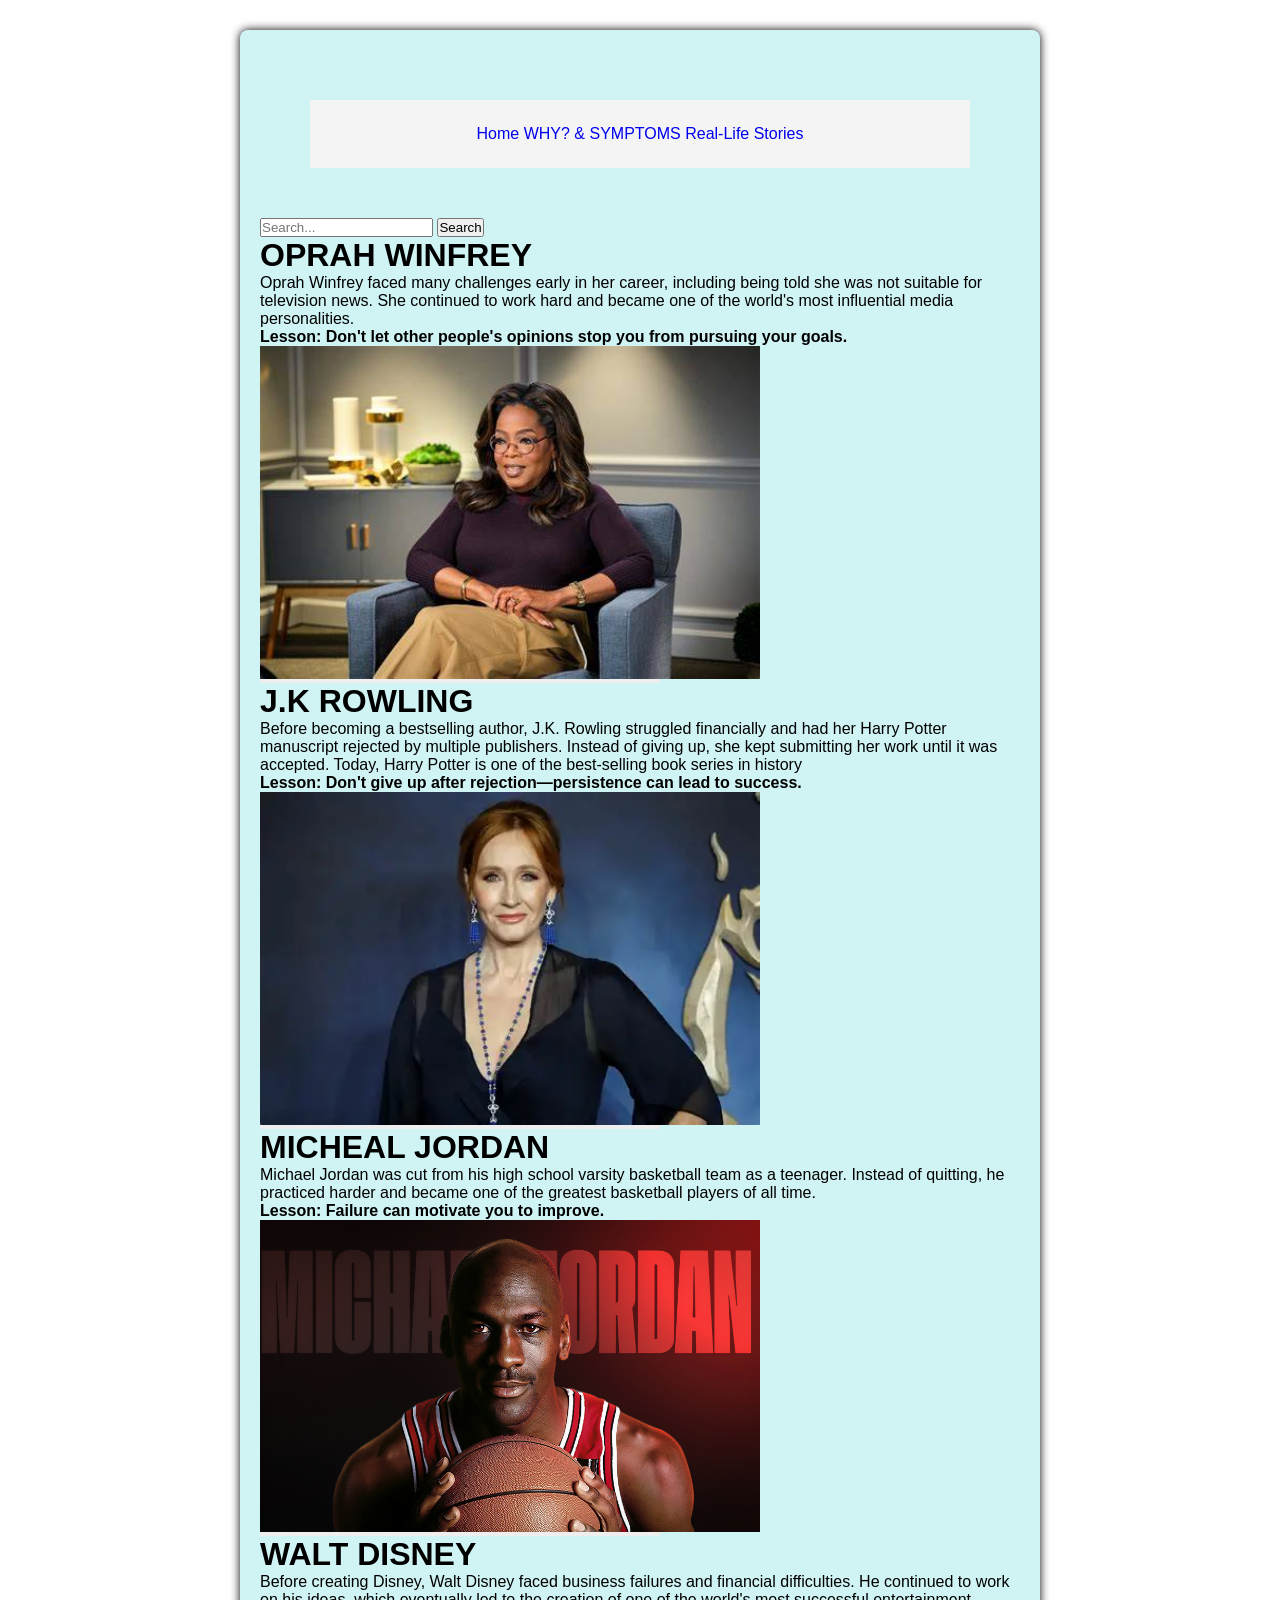
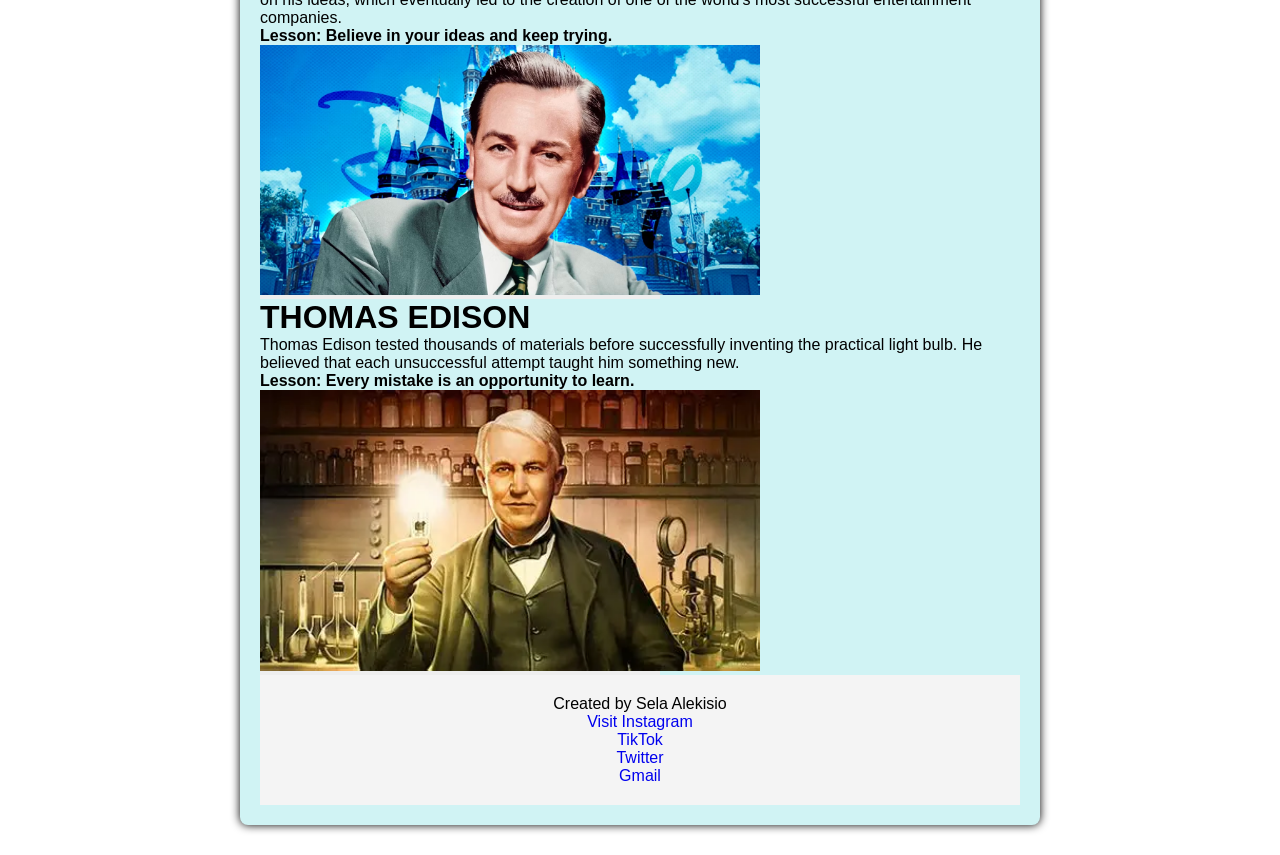
==== page 2.html @ e528e304 "also changes for my navbar" ====
<!DOCTYPE html>
<html lang="en">
<head>
    <meta charset="UTF-8">
    <meta name="viewport" content="width=device-width, initial-scale=1.0">
    <title>Real-Life Stories</title>
    <link rel="stylesheet" href="page 2.css">

    </head> 
    <body>
    <div class="container">
        <div class="navbar">
            <ul>
            <a href="index.html">Home</a>
            <a href="page1.html">WHY? & SYMPTOMS</a>
            <a href="#">Real-Life Stories</a>
                
              
            </ul>

             <style> 
                *{
                    margin: 0;
                    padding: 0;
                    box-sizing: border-box;
                }

                .container ul li {
                    display: inline;
                    padding: 20px;

                }
                ul {
                    text-align: center;
                    background-color:#f4f4f4
                }

                ul::after {
                    background-color: #f4f4f4
                }

                a {
                    text-decoration: none;
                }
            </style>

        </div>

            <div class="search-bar">
                <input type="text" placeholder="Search...">
                <button type="submit">Search</button>
            </div>

            <div class ="text1">
                <h1> OPRAH WINFREY </h1>
                <p> Oprah Winfrey faced many challenges early in her career, including being told she was not suitable for television news. She continued to work hard and became one of the world's most influential media personalities. </p>
                <b>Lesson: Don't let other people's opinions stop you from pursuing your goals.</b>
            </div>


            <div class="image1">
                <img src="images/Oprah Winfrey.jpg" alt="Image of OPRAH" width="500px">
            </div>

            <div class="text2">
                <h1> J.K ROWLING </h1>
                <p>Before becoming a bestselling author, J.K. Rowling struggled financially and had her Harry Potter manuscript rejected by multiple publishers. Instead of giving up, she kept submitting her work until it was accepted. Today, Harry Potter is one of the best-selling book series in history</p>
                <b>Lesson: Don't give up after rejection—persistence can lead to success. </b>
            </div>

            <div class="image2">
                <img src="images/J.K Rowling.jpg" alt="Image of J.K" width="500px"></div>

            <div class="text3">
                <h1> MICHEAL JORDAN </h1>
                <p> Michael Jordan was cut from his high school varsity basketball team as a teenager. Instead of quitting, he practiced harder and became one of the greatest basketball players of all time. </p>
                <b> Lesson: Failure can motivate you to improve. </b>
                </div>

            <div class="image3">
                <img src="images/Micheal Jordan.jpg" alt="Image of Micheal" width="500px">
            </div>

            <div class="text4">
               <h1>WALT DISNEY</h1>
               <p>Before creating Disney, Walt Disney faced business failures and financial difficulties. He continued to work on his ideas, which eventually led to the creation of one of the world's most successful entertainment companies.</p>
               <b>Lesson: Believe in your ideas and keep trying.</b>
            </div>

            <div class="image4">
                <img src="images/Walt Disney.jpg" alt="Image of Walt" width="500px">
            </div>
            
            <div class="text5">
                <h1> THOMAS EDISON </h1>
                <p>Thomas Edison tested thousands of materials before successfully inventing the practical light bulb. He believed that each unsuccessful attempt taught him something new.</p>
                <b>Lesson: Every mistake is an opportunity to learn. </b>
            </div>

            <div class="image5">
                <img src="images/Thomas Edison.jpg" alt="Image of Thomas" width="500px">
            </div>


        <div class="footer">
            <p> Created by Sela Alekisio </p>

            <p><a href="https://www.instagram.com/sela.alekisio/">Visit Instagram</a></p>

            <p><a href="https://www.tiktok.com/sela.alekisio/"> TikTok</a></p>

            <p><a href="https://www.twitter.com/sela.alekisio/"> Twitter</a></p>

            <p><a href="https://www.gmail.com/sela.alekisio/"> Gmail </a></p>

            

        </div>
        </div>
---- page 2.css ----
body {
    background-color:EAF4F4;
    font-family: Arial, sans-serif;
    margin: 0;
    padding: 30px;
}

.container {
    max-width: 800px;
    margin: 0 auto;
    background-color:#D0F3F4;
    padding: 20px;
    border-radius: 8px;
    box-shadow: 0 0 10px ;
    grid-template-columns: 2fr 1fr;
    grid-template-rows: auto;
    grid-template-areas: 
        "navbar navbar"
        "image1 text1"
        "image2 text2"
        "image3 text3"
        "image4 text4"
        "image5 text5"
        "footer footer";

}

.navbar {
    grid-area: navbar;
    background-color: #f4f4f4;
    margin: 50px;
    padding: 25px;
    align-items: center;
}

ul {
  list-style-type: none;
  margin: 0;
  padding: 0;
  overflow: hidden;
  background-color: #eee;
}



.image1{
    grid-area: image1;
    background-color: #eee;
    max-width: 400px;
    width: 100%;
    object-fit: contain;
    vertical-align: middle;

}

.text1{
    grid-area: text1;
    flex: 1;

}

.image2{
    grid-area: image2;
    background-color: #eee;
    max-width: 400px;
    width: 100%;
    object-fit: contain;
    vertical-align: middle;
}

.text2{
    grid-area: text2;
}

.image3{
    grid-area: image3;
    background-color: #eee;
    max-width: 400px;
    width: 100%;
    object-fit: contain;
}

.text3{
    grid-area: text3;
}

.image4{
    grid-area: image4;
    background-color: #eee;
    max-width: 400px;
    width: 100%;
    object-fit: contain;
}

.text4 {
    grid-area: text4;
}

.image5 {
    grid-area: image5;
    background-color: #eee;
    max-width: 400px;
    width: 100%;
    object-fit: contain;
}


.footer {
    grid-area: footer;
    background-color: #f4f4f4;
    color: black;
    padding: 20px;
    text-align: center;
}
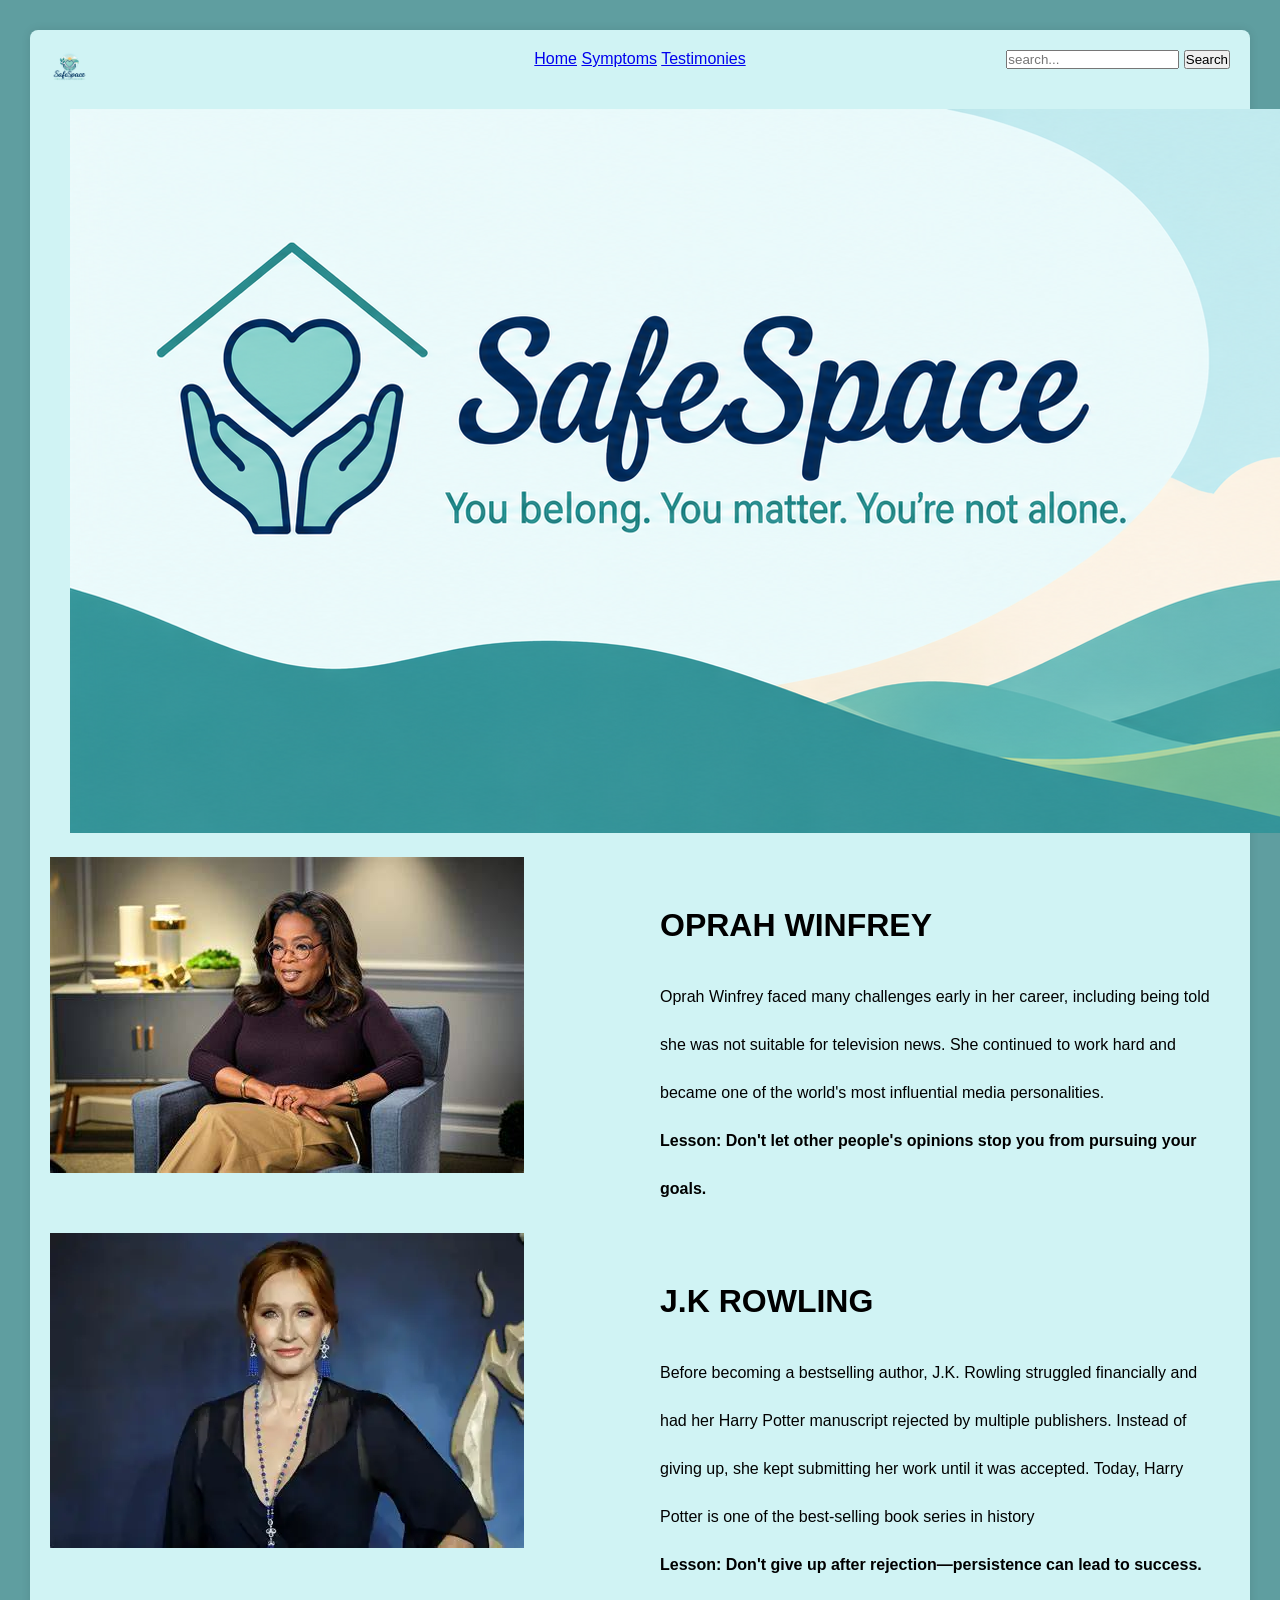
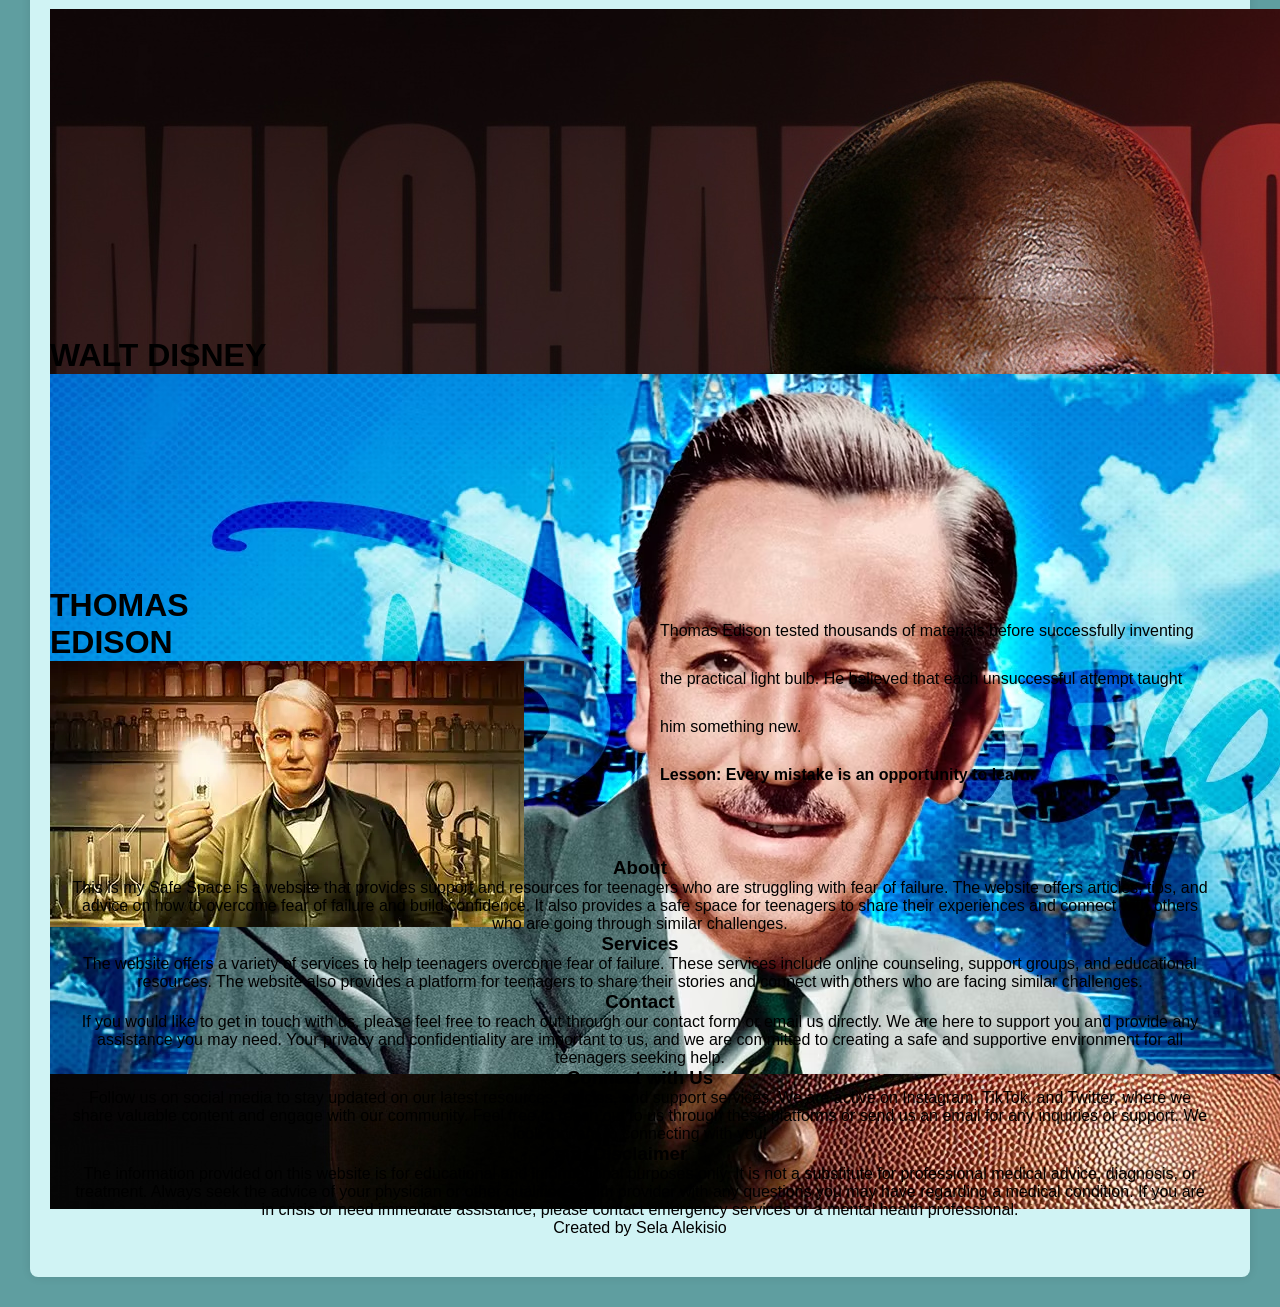
==== commit 5c66642a: "deleted some of errors" ====
--- a/page 2.html
+++ b/page 2.html
@@ -3,55 +3,45 @@
 <head>
     <meta charset="UTF-8">
     <meta name="viewport" content="width=device-width, initial-scale=1.0">
-    <title>Real-Life Stories</title>
-    <link rel="stylesheet" href="page 2.css">
+    <title>Testimonies</title>
+   <link rel="stylesheet" href="page 2.css">
+</head>
+<body>
 
-    </head> 
-    <body>
+
     <div class="container">
+        
         <div class="navbar">
-            <ul>
-            <a href="index.html">Home</a>
-            <a href="page1.html">WHY? & SYMPTOMS</a>
-            <a href="#">Real-Life Stories</a>
-                
-              
-            </ul>
 
-             <style> 
-                *{
-                    margin: 0;
-                    padding: 0;
-                    box-sizing: border-box;
-                }
+            <div class="logo">
+                <img src="images/real logo.png" alt="Logo">
+            </div>
 
-                .container ul li {
-                    display: inline;
-                    padding: 20px;
+            <div class="menu">
+                <ul>
+                    <a href="index.html">Home</a>
+                    <a href="page1.html">Symptoms</a>
+                    <a href="#">Testimonies</a>
+                </ul>
+            </div>
 
-                }
-                ul {
-                    text-align: center;
-                    background-color:#f4f4f4
-                }
+            <div class="search">
+                <form>
+                    <input type="text" placeholder="search...">
+                    <button type="submit">Search</button>
 
-                ul::after {
-                    background-color: #f4f4f4
-                }
+                </form>
+            </div>
 
-                a {
-                    text-decoration: none;
-                }
-            </style>
 
         </div>
 
-            <div class="search-bar">
-                <input type="text" placeholder="Search...">
-                <button type="submit">Search</button>
+            <div class="banner">
+                <img src="images/banner for website.png" alt="Overcoming Fear of Failure">
             </div>
 
-            <div class ="text1">
+
+           <div class="text1">
                 <h1> OPRAH WINFREY </h1>
                 <p> Oprah Winfrey faced many challenges early in her career, including being told she was not suitable for television news. She continued to work hard and became one of the world's most influential media personalities. </p>
                 <b>Lesson: Don't let other people's opinions stop you from pursuing your goals.</b>
@@ -59,7 +49,8 @@
 
 
             <div class="image1">
-                <img src="images/Oprah Winfrey.jpg" alt="Image of OPRAH" width="500px">
+                
+                <img src="images/Oprah Winfrey.jpg" alt="Image of OPRAH">
             </div>
 
             <div class="text2">
@@ -69,51 +60,67 @@
             </div>
 
             <div class="image2">
-                <img src="images/J.K Rowling.jpg" alt="Image of J.K" width="500px"></div>
+                
+                <img src="images/J.K Rowling.jpg" alt="Image of J.K">
+            </div>
 
             <div class="text3">
                 <h1> MICHEAL JORDAN </h1>
                 <p> Michael Jordan was cut from his high school varsity basketball team as a teenager. Instead of quitting, he practiced harder and became one of the greatest basketball players of all time. </p>
                 <b> Lesson: Failure can motivate you to improve. </b>
-                </div>
+            </div>
 
             <div class="image3">
-                <img src="images/Micheal Jordan.jpg" alt="Image of Micheal" width="500px">
+                
+                <img src="images/Micheal Jordan.jpg" alt="Image of Micheal">
             </div>
 
             <div class="text4">
-               <h1>WALT DISNEY</h1>
+               
                <p>Before creating Disney, Walt Disney faced business failures and financial difficulties. He continued to work on his ideas, which eventually led to the creation of one of the world's most successful entertainment companies.</p>
                <b>Lesson: Believe in your ideas and keep trying.</b>
             </div>
 
             <div class="image4">
-                <img src="images/Walt Disney.jpg" alt="Image of Walt" width="500px">
+                <h1>WALT DISNEY</h1>
+                <img src="images/Walt Disney.jpg" alt="Image of Walt">
             </div>
             
             <div class="text5">
-                <h1> THOMAS EDISON </h1>
+                
                 <p>Thomas Edison tested thousands of materials before successfully inventing the practical light bulb. He believed that each unsuccessful attempt taught him something new.</p>
                 <b>Lesson: Every mistake is an opportunity to learn. </b>
             </div>
 
             <div class="image5">
-                <img src="images/Thomas Edison.jpg" alt="Image of Thomas" width="500px">
+                <h1> THOMAS EDISON </h1>
+                <img src="images/Thomas Edison.jpg" alt="Image of Thomas">
             </div>
 
 
         <div class="footer">
-            <p> Created by Sela Alekisio </p>
 
-            <p><a href="https://www.instagram.com/sela.alekisio/">Visit Instagram</a></p>
+               <h3> About </h3>
+                <p> This is my Safe Space is a website that provides support and resources for teenagers who are struggling with fear of failure. The website offers articles, tips, and advice on how to overcome fear of failure and build confidence. It also provides a safe space for teenagers to share their experiences and connect with others who are going through similar challenges. </p>
+            
+            <h3> Services </h3>
+                <p> The website offers a variety of services to help teenagers overcome fear of failure. These services include online counseling, support groups, and educational resources. The website also provides a platform for teenagers to share their stories and connect with others who are facing similar challenges. </p>
 
-            <p><a href="https://www.tiktok.com/sela.alekisio/"> TikTok</a></p>
+            <h3> Contact </h3>
+                <p> If you would like to get in touch with us, please feel free to reach out through our contact form or email us directly. We are here to support you and provide any assistance you may need. Your privacy and confidentiality are important to us, and we are committed to creating a safe and supportive environment for all teenagers seeking help. </p>
+                
+             <h3> Connect with Us </h3>
+                <p> Follow us on social media to stay updated on our latest resources, articles, and support services. We are active on Instagram, TikTok, and Twitter, where we share valuable content and engage with our community. Feel free to reach out to us through these platforms or send us an email for any inquiries or support. We look forward to connecting with you! </p>
 
-            <p><a href="https://www.twitter.com/sela.alekisio/"> Twitter</a></p>
+            <h3> Disclaimer </h3>
+                <p> The information provided on this website is for educational and informational purposes only. It is not a substitute for professional medical advice, diagnosis, or treatment. Always seek the advice of your physician or other qualified health provider with any questions you may have regarding a medical condition. If you are in crisis or need immediate assistance, please contact emergency services or a mental health professional. </p>
 
-            <p><a href="https://www.gmail.com/sela.alekisio/"> Gmail </a></p>
+            <p> Created by Sela Alekisio </p> 
 
             
 
         </div>
-        </div>+    </div>
+    
+</body>
+</html>
--- a/page 2.css
+++ b/page 2.css
@@ -1,21 +1,22 @@
 body {
-    background-color:EAF4F4;
-    font-family: Arial, sans-serif;
+    background-color:cadetblue;
     margin: 0;
     padding: 30px;
 }
 
 .container {
-    max-width: 800px;
+    display: grid;
     margin: 0 auto;
     background-color:#D0F3F4;
+    font-family:Arial, sans-serif;
     padding: 20px;
     border-radius: 8px;
-    box-shadow: 0 0 10px ;
-    grid-template-columns: 2fr 1fr;
+    box-shadow: 0 0 10px  rgba(0, 0, 0, 0.1);
+    grid-template-columns: 1fr 1fr;
     grid-template-rows: auto;
     grid-template-areas: 
         "navbar navbar"
+        "banner banner"
         "image1 text1"
         "image2 text2"
         "image3 text3"
@@ -25,45 +26,97 @@
 
 }
 
+* {
+    margin: 0;
+    padding: 0;
+    box-sizing: border-box;
+    font-family: sans-serif;
+}
+
 .navbar {
     grid-area: navbar;
-    background-color: #f4f4f4;
-    margin: 50px;
-    padding: 25px;
-    align-items: center;
+    display: grid;
+    grid-template-columns: 1fr 1fr 1fr;
+    grid-template-rows: auto;
+    grid-template-areas: 
+    "logo menu search";
+    margin: 0;
+    padding: 0;
 }
 
-ul {
-  list-style-type: none;
-  margin: 0;
-  padding: 0;
-  overflow: hidden;
-  background-color: #eee;
+.logo {
+    grid-area: logo;
 }
 
+.logo img {
+    width: 10%;
+    height: auto;
+    margin: 0;
+    padding: 0;
+}
+
+.menu {
+    justify-content: right;
+    list-style: none;
+}
+
+.menu ul {
+    list-style-type: none;
+    text-align: center;
+    padding: 0;
+    margin: 0;
+}
+
+.menu li{
+    display: inline-block;
+    margin: 0 15px
+}
+
+.menu li a{
+    font-size: 19px;
+    color:#fff;
+    text-decoration: none;
+    transition: background-color 0.3s;
+}
+
+.menu li a:hover {
+    color: #ccc;
+}
+
+.search {
+    grid-area: search;
+    text-align: right;
+}
+
+.banner {
+    grid-area: banner;
+    padding: 20px;
+    text-align: center;
+}
 
 
 .image1{
     grid-area: image1;
-    background-color: #eee;
-    max-width: 400px;
-    width: 100%;
+    max-width: 250px;
+    width: 450px;
+    height: 250px;
     object-fit: contain;
-    vertical-align: middle;
 
 }
 
 .text1{
     grid-area: text1;
-    flex: 1;
+}
 
+.text1, .text2, .text3, .text4, .text5 {
+    padding: 20px;
+    line-height: 3;
 }
 
 .image2{
     grid-area: image2;
-    background-color: #eee;
-    max-width: 400px;
-    width: 100%;
+    max-width: 40px;
+    width: 50px;
     object-fit: contain;
     vertical-align: middle;
 }
@@ -74,10 +127,11 @@
 
 .image3{
     grid-area: image3;
-    background-color: #eee;
-    max-width: 400px;
-    width: 100%;
+    max-width: 250px;
+    width: 450px;
+    height: 250px;
     object-fit: contain;
+
 }
 
 .text3{
@@ -86,10 +140,11 @@
 
 .image4{
     grid-area: image4;
-    background-color: #eee;
-    max-width: 400px;
-    width: 100%;
+    max-width: 250px;
+    width: 450px;
+    height: 250px;
     object-fit: contain;
+
 }
 
 .text4 {
@@ -98,16 +153,20 @@
 
 .image5 {
     grid-area: image5;
-    background-color: #eee;
-    max-width: 400px;
-    width: 100%;
+    max-width: 250px;
+    width: 450px;
+    height: 250px;
     object-fit: contain;
+
+}
+
+.text5 {
+    grid-area: text5;
 }
 
 
 .footer {
     grid-area: footer;
-    background-color: #f4f4f4;
     color: black;
     padding: 20px;
     text-align: center;
